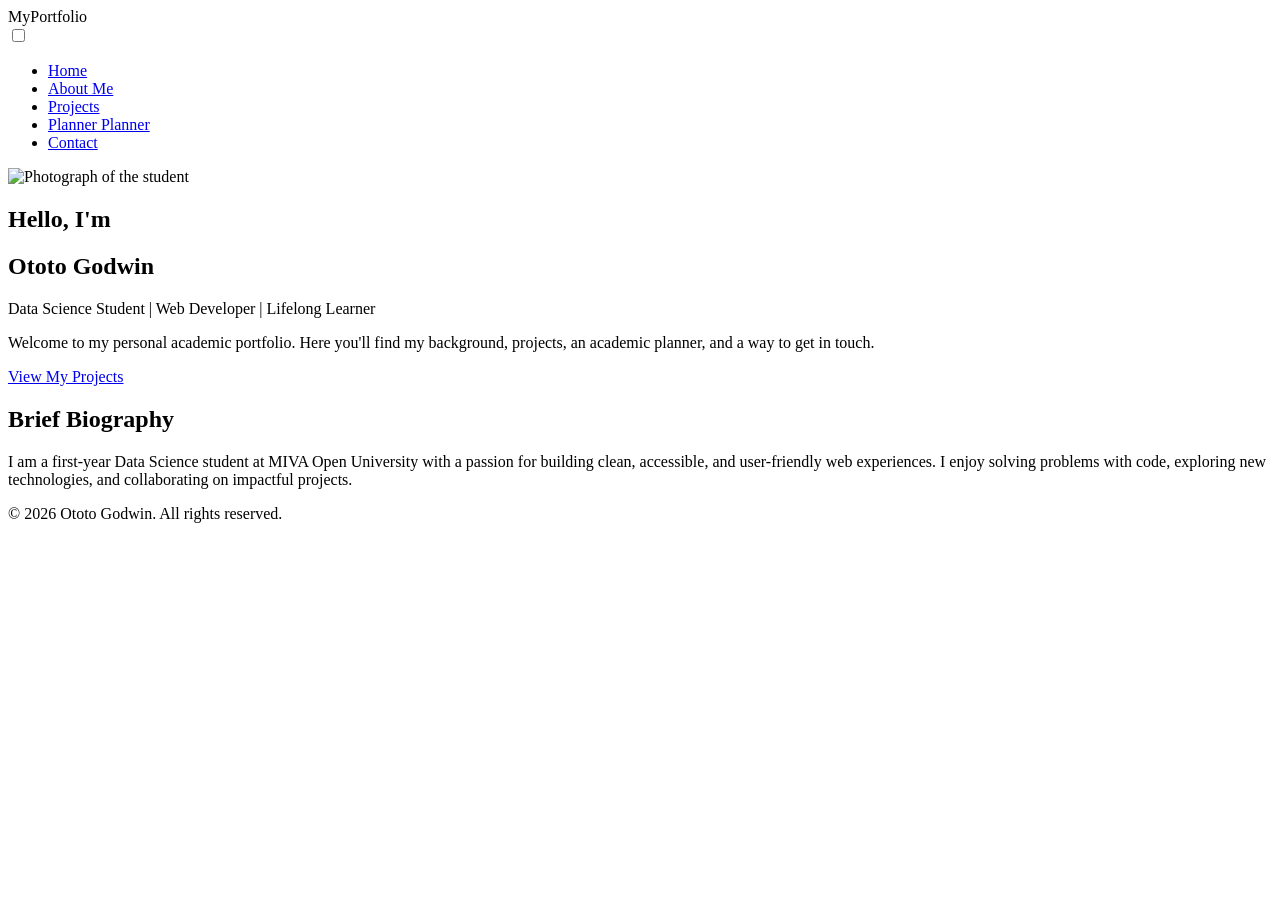
==== index.html @ b885a0ca "Add files via upload good" ====
<!DOCTYPE html>
<html lang="en">
<head>
  <meta charset="UTF-8" />
  <meta name="viewport" content="width=device-width, initial-scale=1.0" />
  <title>Home | Student Portfolio</title>
  <link rel="stylesheet" href="css/style.css" />
</head>
<body>
  <header class="site-header">
    <div class="logo">MyPortfolio</div>
    <nav>
      <input type="checkbox" id="nav-toggle" class="nav-toggle" />
      <label for="nav-toggle" class="nav-toggle-label"><span></span></label>
      <ul class="nav-menu">
        <li><a href="index.html" class="active">Home</a></li>
        <li><a href="about.html">About Me</a></li>
        <li><a href="projects.html">Projects</a></li>
        <li><a href="planner.html">Planner Planner</a></li>
        <li><a href="contact.html">Contact</a></li>
      </ul>
    </nav>
  </header>
  <main>
    <section class="hero">
      <img src="images/Image 2026-07-14.jpeg" alt="Photograph of the student" class="hero-photo" />
      <div class="hero-text">
        <h2 >Hello, I'm 
        <h1> Ototo Godwin</span></h1>
        <p class="tagline">Data Science Student | Web Developer | Lifelong Learner</p>
        <p class="welcome">Welcome to my personal academic portfolio. Here you'll find my background, projects, an academic planner, and a way to get in touch.</p>
        <a href="projects.html" class="btn">View My Projects</a>
      </div>
    </section>
    <section class="bio">
      <h2>Brief Biography</h2>
      <p>
        I am a first-year Data Science student at MIVA Open University with a passion for building
        clean, accessible, and user-friendly web experiences. I enjoy solving problems with code,
        exploring new technologies, and collaborating on impactful projects.
      </p>
    </section>
  </main>
  <footer>
    <p>&copy; 2026 Ototo Godwin. All rights reserved.</p>
  </footer>
  <script src="js/script.jsp"></script>
</body>
</html>
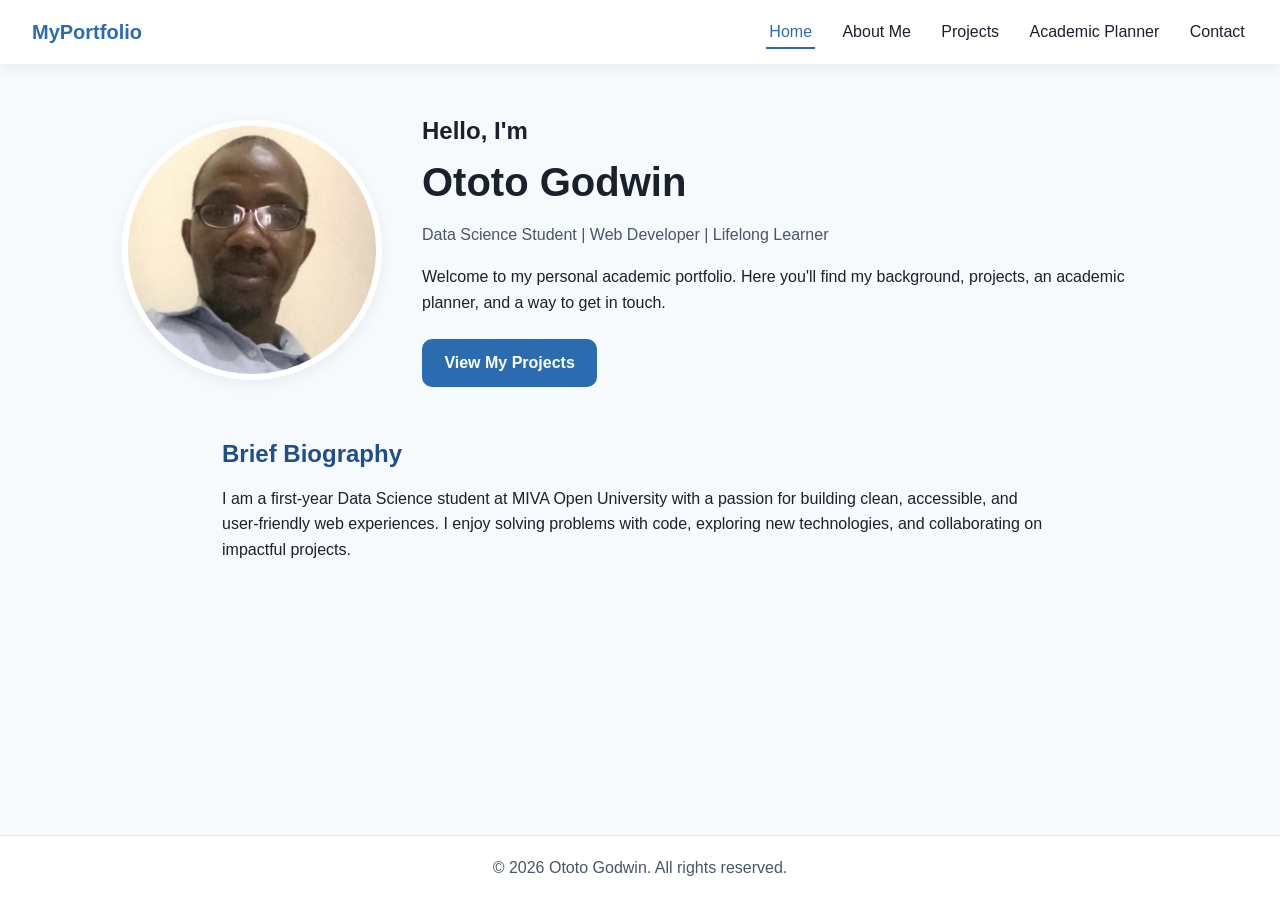
==== commit 90416234: "Update index.html" ====
--- a/index.html
+++ b/index.html
@@ -16,7 +16,7 @@
         <li><a href="index.html" class="active">Home</a></li>
         <li><a href="about.html">About Me</a></li>
         <li><a href="projects.html">Projects</a></li>
-        <li><a href="planner.html">Planner Planner</a></li>
+        <li><a href="planner.html">Academic Planner </a></li>
         <li><a href="contact.html">Contact</a></li>
       </ul>
     </nav>
--- a/css/style.css
+++ b/css/style.css
@@ -0,0 +1,301 @@
+/* ===== Reset & base ===== */
+* { box-sizing: border-box; margin: 0; padding: 0; }
+:root {
+  --primary: #2b6cb0;
+  --primary-dark: #1e4e8c;
+  --accent: #f6ad55;
+  --bg: #f7fafc;
+  --surface: #ffffff;
+  --text: #1a202c;
+  --muted: #4a5568;
+  --border: #e2e8f0;
+  --danger: #c53030;
+  --success: #2f855a;
+  --radius: 10px;
+  --shadow: 0 4px 14px rgba(0,0,0,0.06);
+}
+html { scroll-behavior: smooth; }
+body {
+  font-family: 'Segoe UI', Tahoma, sans-serif;
+  color: var(--text);
+  background: var(--bg);
+  line-height: 1.6;
+  min-height: 100vh;
+  display: flex;
+  flex-direction: column;
+}
+main { flex: 1; }
+img { max-width: 100%; display: block; }
+a { color: var(--primary); text-decoration: none; transition: color .2s; }
+a:hover { color: var(--primary-dark); }
+/* ===== Header / Nav ===== */
+.site-header {
+  background: var(--surface);
+  box-shadow: var(--shadow);
+  padding: 1rem 2rem;
+  display: flex;
+  justify-content: space-between;
+  align-items: center;
+  position: sticky;
+  top: 0;
+  z-index: 10;
+}
+.logo { font-weight: 700; font-size: 1.25rem; color: var(--primary); }
+.nav-menu {
+  list-style: none;
+  display: flex;
+  gap: 1.5rem;
+}
+.nav-menu a {
+  color: var(--text);
+  font-weight: 500;
+  padding: 0.4rem 0.2rem;
+  border-bottom: 2px solid transparent;
+  transition: border-color .2s, color .2s;
+}
+.nav-menu a:hover,
+.nav-menu a.active {
+  color: var(--primary);
+  border-bottom-color: var(--primary);
+}
+.nav-toggle { display: none; }
+.nav-toggle-label { display: none; cursor: pointer; }
+/* ===== Hero ===== */
+.hero {
+  display: grid;
+  grid-template-columns: 260px 1fr;
+  gap: 2.5rem;
+  align-items: center;
+  padding: 3rem 2rem;
+  max-width: 1100px;
+  margin: 0 auto;
+  animation: fadeUp .7s ease both;
+}
+.hero-photo {
+  width: 100%;
+  aspect-ratio: 1;
+  border-radius: 50%;
+  object-fit: cover;
+  border: 6px solid var(--surface);
+  box-shadow: var(--shadow);
+}
+.hero-text h1 { font-size: 2.5rem; margin-bottom: .5rem; }
+.accent { color: var(--primary); }
+.tagline { color: var(--muted); font-weight: 500; margin-bottom: 1rem; }
+.welcome { margin-bottom: 1.5rem; }
+.btn {
+  display: inline-block;
+  background: var(--primary);
+  color: #fff;
+  padding: 0.7rem 1.4rem;
+  border: none;
+  border-radius: var(--radius);
+  font-weight: 600;
+  cursor: pointer;
+  transition: transform .15s, background .2s;
+}
+.btn:hover { background: var(--primary-dark); transform: translateY(-2px); color: #fff; }
+.btn.small { padding: 0.4rem 0.9rem; font-size: 0.9rem; }
+.bio {
+  max-width: 900px;
+  margin: 0 auto 3rem;
+  padding: 0 2rem;
+}
+.bio h2 { margin-bottom: 0.75rem; color: var(--primary-dark); }
+/* ===== Generic page ===== */
+.page {
+  max-width: 1000px;
+  margin: 0 auto;
+  padding: 2.5rem 2rem;
+  animation: fadeUp .5s ease both;
+}
+.page h1 { font-size: 2rem; margin-bottom: 0.5rem; color: var(--primary-dark); }
+.page h2 { margin: 1.5rem 0 0.5rem; color: var(--primary); }
+.page section { margin-bottom: 2rem; }
+.lead { color: var(--muted); margin-bottom: 1.5rem; }
+/* ===== About ===== */
+.edu-table {
+  width: 100%;
+  border-collapse: collapse;
+  background: var(--surface);
+  box-shadow: var(--shadow);
+  border-radius: var(--radius);
+  overflow: hidden;
+}
+.edu-table th, .edu-table td {
+  padding: 0.75rem 1rem;
+  text-align: left;
+  border-bottom: 1px solid var(--border);
+}
+.edu-table th { background: var(--primary); color: #fff; }
+.edu-table tr:last-child td { border-bottom: none; }
+.skills {
+  list-style: none;
+  display: flex;
+  flex-wrap: wrap;
+  gap: 0.5rem;
+}
+.skills li {
+  background: var(--surface);
+  border: 1px solid var(--border);
+  padding: 0.4rem 0.9rem;
+  border-radius: 999px;
+  font-size: 0.9rem;
+}
+/* ===== Projects ===== */
+.projects-grid {
+  display: grid;
+  grid-template-columns: repeat(auto-fit, minmax(260px, 1fr));
+  gap: 1.5rem;
+}
+.project-card {
+  background: var(--surface);
+  border-radius: var(--radius);
+  overflow: hidden;
+  box-shadow: var(--shadow);
+  transition: transform .2s, box-shadow .2s;
+}
+.project-card:hover {
+  transform: translateY(-4px);
+  box-shadow: 0 10px 24px rgba(0,0,0,0.1);
+}
+.project-card img { height: 180px; object-fit: cover; width: 100%; }
+.project-body { padding: 1rem 1.2rem 1.2rem; }
+.project-body h3 { margin-bottom: 0.5rem; color: var(--primary-dark); }
+.project-body p { color: var(--muted); font-size: 0.95rem; margin-bottom: 0.9rem; }
+/* ===== Planner ===== */
+.task-form {
+  display: flex;
+  gap: 0.5rem;
+  margin-bottom: 1.5rem;
+}
+.task-form input {
+  flex: 1;
+  padding: 0.7rem 0.9rem;
+  border: 1px solid var(--border);
+  border-radius: var(--radius);
+  font-size: 1rem;
+}
+.task-form input:focus { outline: 2px solid var(--primary); }
+.task-list { list-style: none; display: flex; flex-direction: column; gap: 0.5rem; }
+.task-item {
+  background: var(--surface);
+  border: 1px solid var(--border);
+  border-radius: var(--radius);
+  padding: 0.75rem 1rem;
+  display: flex;
+  align-items: center;
+  gap: 0.75rem;
+  animation: fadeUp .25s ease both;
+}
+.task-item input[type="checkbox"] { width: 18px; height: 18px; cursor: pointer; }
+.task-text { flex: 1; word-break: break-word; }
+.task-item.completed .task-text {
+  text-decoration: line-through;
+  color: var(--muted);
+}
+.task-delete {
+  background: transparent;
+  border: none;
+  color: var(--danger);
+  font-weight: 600;
+  cursor: pointer;
+  padding: 0.25rem 0.5rem;
+  border-radius: 6px;
+  transition: background .2s;
+}
+.task-delete:hover { background: rgba(197,48,48,0.1); }
+.empty-state { color: var(--muted); font-style: italic; margin-bottom: 1rem; }
+/* ===== Contact form ===== */
+.contact-form {
+  background: var(--surface);
+  padding: 1.5rem;
+  border-radius: var(--radius);
+  box-shadow: var(--shadow);
+  display: flex;
+  flex-direction: column;
+  gap: 1rem;
+  max-width: 600px;
+}
+.field { display: flex; flex-direction: column; gap: 0.3rem; }
+.field label { font-weight: 600; font-size: 0.95rem; }
+.field input, .field textarea {
+  padding: 0.65rem 0.8rem;
+  border: 1px solid var(--border);
+  border-radius: var(--radius);
+  font: inherit;
+  transition: border-color .2s;
+}
+.field input:focus, .field textarea:focus {
+  outline: none;
+  border-color: var(--primary);
+}
+.field.invalid input, .field.invalid textarea { border-color: var(--danger); }
+.error { color: var(--danger); font-size: 0.85rem; min-height: 1rem; }
+.success { color: var(--success); font-weight: 600; }
+/* ===== Footer ===== */
+footer {
+  background: var(--surface);
+  border-top: 1px solid var(--border);
+  text-align: center;
+  padding: 1.2rem;
+  color: var(--muted);
+  margin-top: 3rem;
+}
+/* ===== Animations ===== */
+@keyframes fadeUp {
+  from { opacity: 0; transform: translateY(12px); }
+  to { opacity: 1; transform: translateY(0); }
+}
+/* ===== Responsive ===== */
+@media (max-width: 768px) {
+  .site-header { padding: 1rem; }
+  .nav-toggle-label {
+    display: block;
+    width: 28px;
+    height: 22px;
+    position: relative;
+  }
+  .nav-toggle-label span,
+  .nav-toggle-label span::before,
+  .nav-toggle-label span::after {
+    content: '';
+    position: absolute;
+    left: 0;
+    width: 100%;
+    height: 3px;
+    background: var(--text);
+    border-radius: 2px;
+    transition: transform .2s;
+  }
+  .nav-toggle-label span { top: 50%; transform: translateY(-50%); }
+  .nav-toggle-label span::before { top: -8px; }
+  .nav-toggle-label span::after { top: 8px; }
+  .nav-menu {
+    position: absolute;
+    top: 100%;
+    right: 0;
+    left: 0;
+    background: var(--surface);
+    flex-direction: column;
+    gap: 0;
+    max-height: 0;
+    overflow: hidden;
+    transition: max-height .3s ease;
+    box-shadow: var(--shadow);
+  }
+  .nav-menu li { border-top: 1px solid var(--border); }
+  .nav-menu a { display: block; padding: 0.9rem 1.2rem; border-bottom: none; }
+  .nav-toggle:checked ~ .nav-menu { max-height: 400px; }
+  .hero {
+    grid-template-columns: 1fr;
+    text-align: center;
+    padding: 2rem 1rem;
+    gap: 1.5rem;
+  }
+  .hero-photo { width: 200px; margin: 0 auto; }
+  .hero-text h1 { font-size: 2rem; }
+  .page { padding: 1.5rem 1rem; }
+  .task-form { flex-direction: column; }
+}
+
